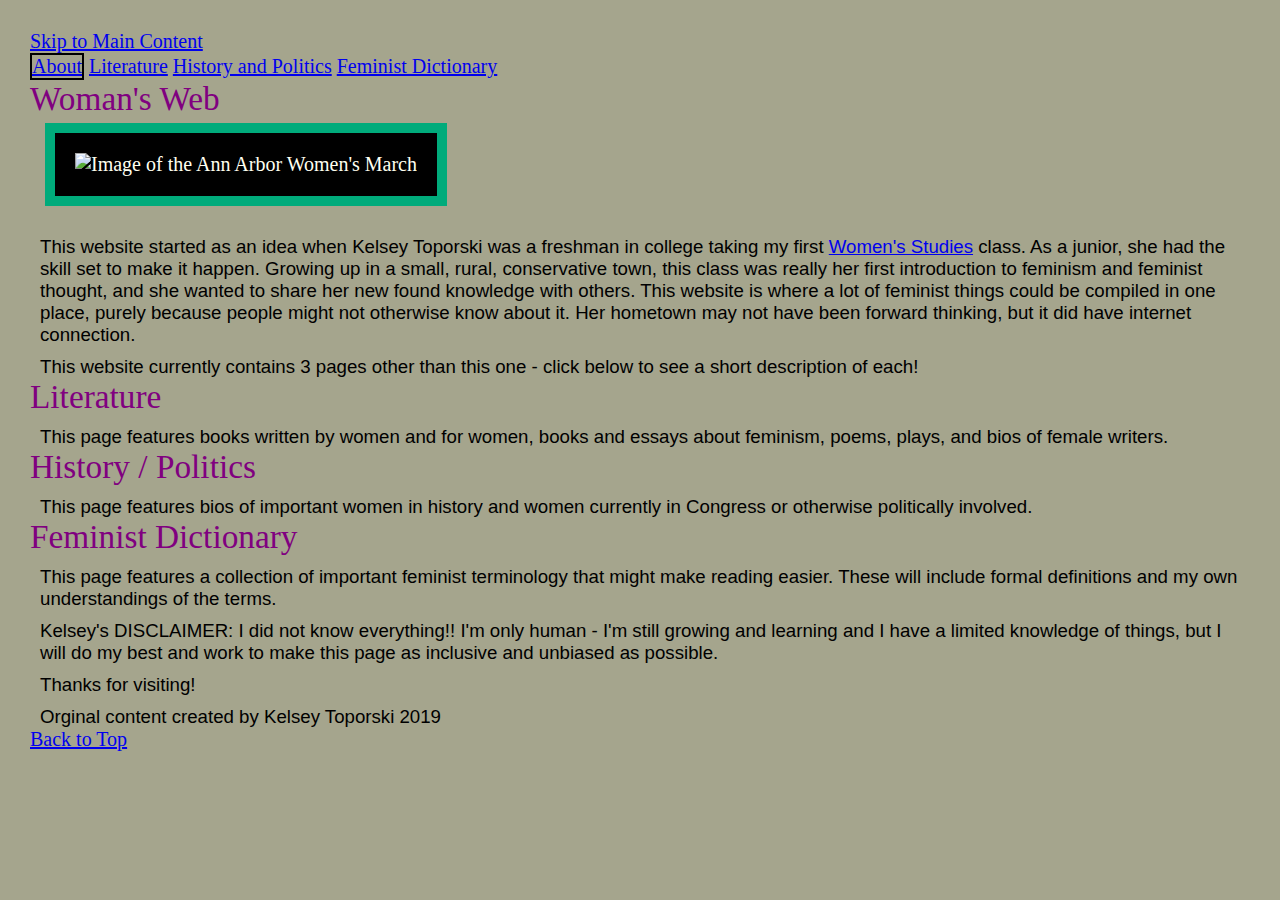
==== index.html @ eb3bd886 "Add files via upload" ====
<!DOCTYPE html>
<html lang="en">
<head>
  <meta charset="UTF-8">

  <meta name="viewport" content="width=device-width, initial-scale=1.0">

  <!-- connects to the stylesheets -->
  <link rel="stylesheet" href="css/reset.css">
  <link rel="stylesheet" href="css/style.css">

  <!-- connect to a Google font -->  
  <!-- connect to a Font Aweseom font -->
  <!-- connect to a favicon -->

  <title>Women's Web</title>
</head>

<body>
  <a href="#mainstuff">Skip to Main Content</a>
  <header>
    <nav>
        <ul>
          <li class="active"><a href="index.html">About</a></li>
          <li><a href="literature.html">Literature</a></li>
          <li><a href="history.html">History and Politics</a></li>
          <li><a href="femdict.html">Feminist Dictionary</a></li>
        </ul>
    </nav>
    <h1> Woman's Web </h1>
  </header>

  <main>
    <img src="images/women_march_pano.jpg" width="200" alt="Image of the Ann Arbor Women's March">

    <div>
      <p>
        This website started as an idea when Kelsey Toporski was a freshman in college taking my first <a href="https://lsa.umich.edu/women"> Women's Studies</a> class. As a junior, she had the skill set to make it happen. Growing up in a small, rural, conservative town, this class was really her first introduction to feminism and feminist thought, and she wanted to share her new found knowledge with others. This website is where a lot of feminist things could be compiled in one place, purely because people might not otherwise know about it. Her hometown may not have been forward thinking, but it did have internet connection.
      </p>
      <p>
        This website currently contains 3 pages other than this one - click below to see a short description of each!
      </p>
    </div>
    
    <h1>Literature</h1>
      <div>
        <p>
          This page features books written by women and for women, books and essays about feminism, poems, plays, and bios of female writers.
        </p>
      </div>
      <h1>History / Politics</h1>
      <div>
        <p>
          This page features bios of important women in history and women currently in Congress or otherwise politically involved.
        </p>
      </div>
    <h1>Feminist Dictionary</h1>
      <div>
        <p>
          This page features a collection of important feminist terminology that might make reading easier. These will include formal definitions and my own understandings of the terms.
        </p>
      </div>

    <div>
      <p>
        <span>Kelsey's DISCLAIMER:</span> I did not know everything!! I'm only human - I'm still growing and learning and I have a limited knowledge of things, but I will do my best and work to make this page as inclusive and unbiased as possible.
      </p>
    </div>
  </main>

  <footer>
    <p class="thanks">
      Thanks for visiting! <i></i>
    </p>
    <p>Orginal content created by Kelsey Toporski 2019</p>
    <a href="#main">Back to Top</a>
  </footer>
  </main>
</body>
</html>
---- css/style.css ----
body{
    padding: 10px;
    background-color: #a5a58d;
    font-size: 125%;
    margin: 20px 20px 0px 20px;
  }
  .container{
    grid-template-columns: 1fr;
    display: grid;
  }


  h1{
    line-height: normal;
    color: purple;
    font-size: 25pt;
  }

  h2{
    line-height: normal;
    color: #000000;
    font-size: 20pt;
  }

  p{
    font-family: Arial, Helvetica, sans-serif;
    font-size: 14pt;
    padding: 10px 0px 0px 10px
  }

  img{
    background-color: #000000;
    color: ivory;
    width: 500px;
    padding: 20px;
    margin: 5px 10px 20px 15px;
    border: 10px solid #00ab7b; 
  }
  li{
    display: inline-block;
  }
  element.style{
    grid-column: 1/ -1;
    grid-column-start: 2/4;
    grid-column-end: 1/-1;
    border: #000000;
  }
  .active{
    border: 2px solid #000000;
}
  #mainstuff{
  position: absolute;
  left: -10000px;
}
  header{
    width: fit-content;
   }
  .skip{
    position: absolute;
    left: -1000;
  }
  .skip:focus{
    position: absolute;
    left: -1000;
  }
  footer{
   width: fit-content;
  }
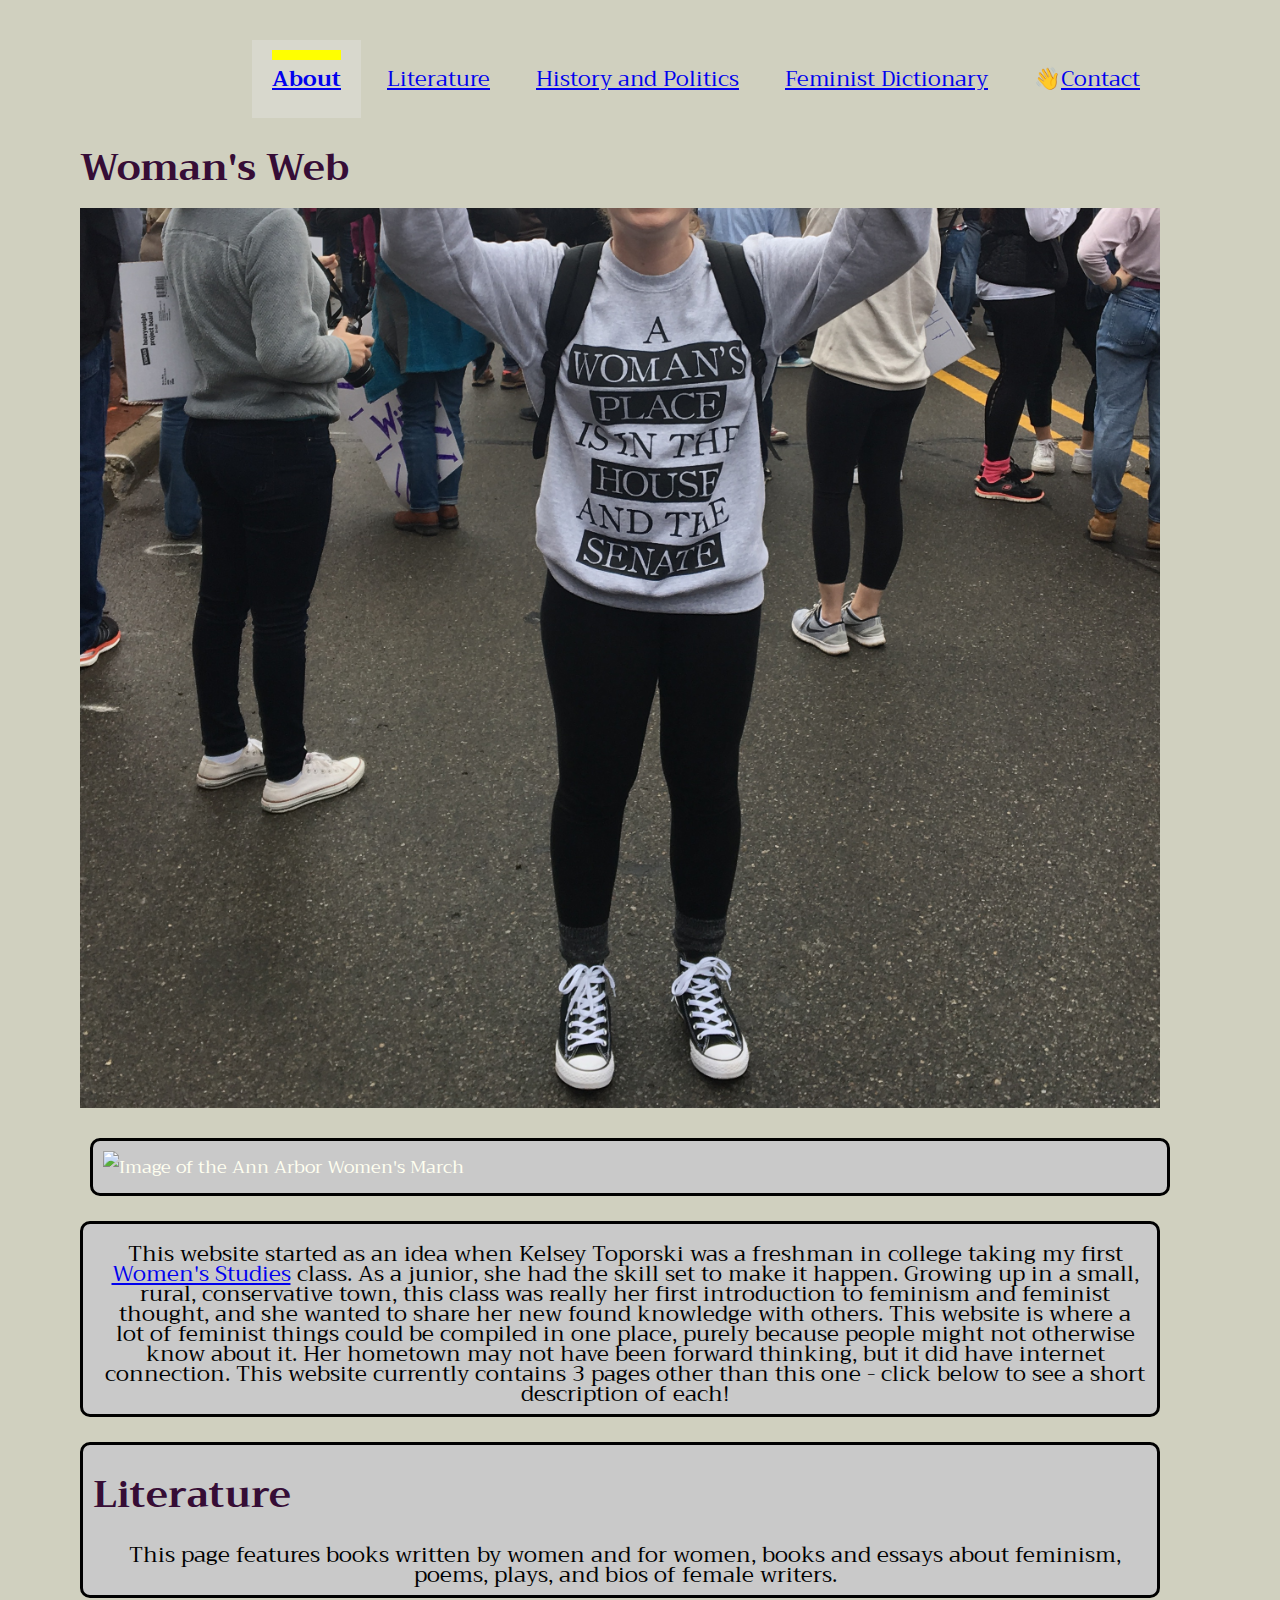
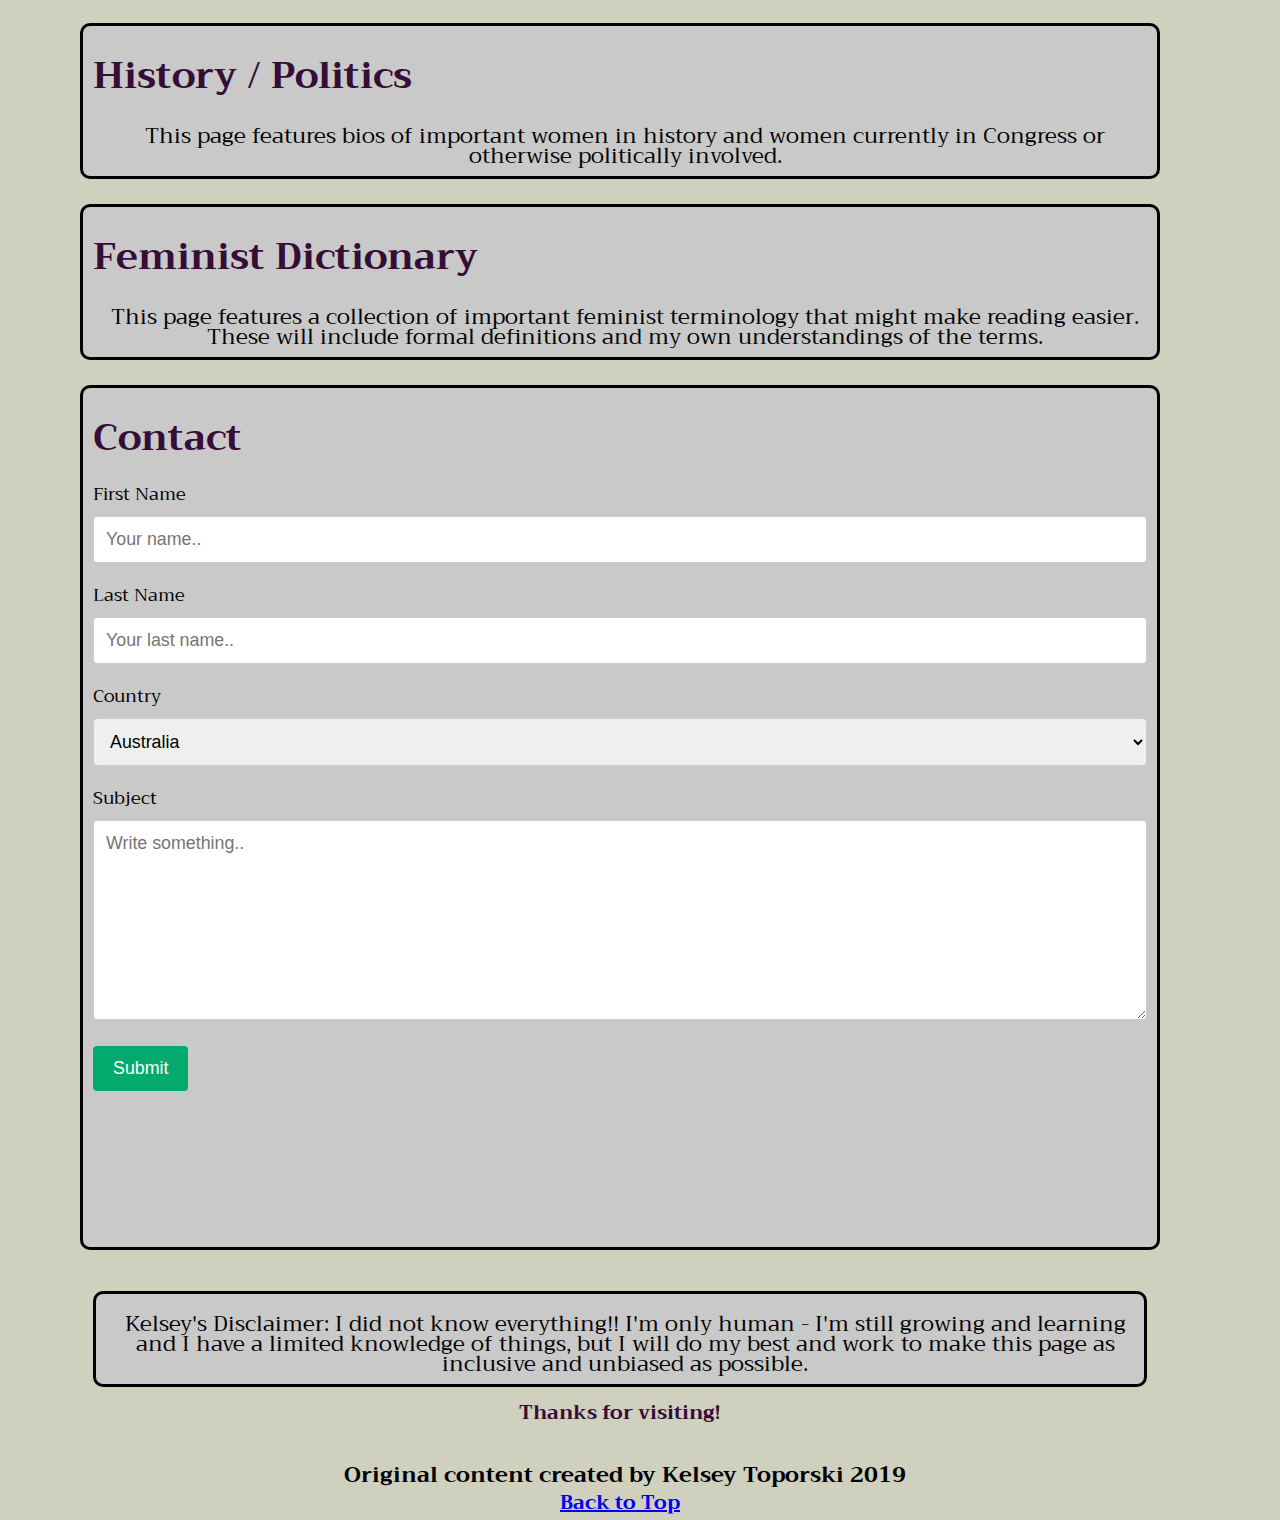
==== commit 2564e44e: "Add files via upload" ====
--- a/index.html
+++ b/index.html
@@ -10,71 +10,105 @@
   <link rel="stylesheet" href="css/style.css">
 
   <!-- connect to a Google font -->  
+  <link rel="stylesheet" href="https://fonts.googleapis.com/css?family=Trirong">
   <!-- connect to a Font Aweseom font -->
+  <link rel="stylesheet" href="https://cdnjs.cloudflare.com/ajax/libs/font-awesome/4.7.0/css/font-awesome.min.css">
   <!-- connect to a favicon -->
 
   <title>Women's Web</title>
 </head>
-
 <body>
-  <a href="#mainstuff">Skip to Main Content</a>
+  <a class="skip" href="#mainstuff">Skip to Main Content</a>
   <header>
-    <nav>
+    <nav> 
         <ul>
           <li class="active"><a href="index.html">About</a></li>
           <li><a href="literature.html">Literature</a></li>
           <li><a href="history.html">History and Politics</a></li>
           <li><a href="femdict.html">Feminist Dictionary</a></li>
+          <li>&#128075;<a href="#contact">Contact</a></li> 
         </ul>
     </nav>
     <h1> Woman's Web </h1>
+    <div class = "intro">
+    
+    </div>
   </header>
 
-  <main>
-    <img src="images/women_march_pano.jpg" width="200" alt="Image of the Ann Arbor Women's March">
-
-    <div>
+  <main class="container" id = "main">
+    <div class="womens-image">
+      <img src="images/women_march_pano.jpg" width="1200" alt="Image of the Ann Arbor Women's March">
+    </div>
+    
+    <div class="about-text" id = "about" tabindex="0">
       <p>
-        This website started as an idea when Kelsey Toporski was a freshman in college taking my first <a href="https://lsa.umich.edu/women"> Women's Studies</a> class. As a junior, she had the skill set to make it happen. Growing up in a small, rural, conservative town, this class was really her first introduction to feminism and feminist thought, and she wanted to share her new found knowledge with others. This website is where a lot of feminist things could be compiled in one place, purely because people might not otherwise know about it. Her hometown may not have been forward thinking, but it did have internet connection.
-      </p>
-      <p>
-        This website currently contains 3 pages other than this one - click below to see a short description of each!
+        This website started as an idea when Kelsey Toporski was a freshman in college taking my first <a href="https://lsa.umich.edu/wgs/undergraduates/undergraduate-courses.html"> Women's Studies</a> class. As a junior, she had the skill set to make it happen. Growing up in a small, rural, conservative town, this class was really her first introduction to feminism and feminist thought, and she wanted to share her new found knowledge with others. 
+        This website is where a lot of feminist things could be compiled in one place, purely because people might not otherwise know about it. Her hometown may not have been forward thinking, but it did have internet connection. This website currently contains 3 pages other than this one - click below to see a short description of each!
       </p>
     </div>
     
-    <h1>Literature</h1>
-      <div>
+    
+
+    <div class="literature text" id="literature" tabindex="0">
+      <h1>Literature</h1>
         <p>
           This page features books written by women and for women, books and essays about feminism, poems, plays, and bios of female writers.
         </p>
       </div>
+
+      <div class="history text" id="history" tabindex="0">
       <h1>History / Politics</h1>
-      <div>
         <p>
           This page features bios of important women in history and women currently in Congress or otherwise politically involved.
         </p>
       </div>
-    <h1>Feminist Dictionary</h1>
-      <div>
+
+      <div class="feminist text" id="feminist" tabindex="0">
+      <h1>Feminist Dictionary</h1>
         <p>
           This page features a collection of important feminist terminology that might make reading easier. These will include formal definitions and my own understandings of the terms.
         </p>
       </div>
+      <div id = "contact" class="contact text" tabindex="0">
+        <h1>Contact</h1>
+        <form action="action_page.php">
 
-    <div>
+          <label for="fname">First Name</label>
+          <input type="text" id="fname" name="firstname" placeholder="Your name..">
+      
+          <label for="lname">Last Name</label>
+          <input type="text" id="lname" name="lastname" placeholder="Your last name..">
+      
+          <label for="country">Country</label>
+          <select id="country" name="country">
+            <option value="australia">Australia</option>
+            <option value="canada">Canada</option>
+            <option value="usa">USA</option>
+          </select>
+      
+          <label for="subject">Subject</label>
+          <textarea id="subject" name="subject" placeholder="Write something.." style="height:200px"></textarea>
+      
+          <input type="submit" value="Submit">
+      
+        </form>
+
+    <div class="disclaimer" id="disc" tabindex="0">
       <p>
-        <span>Kelsey's DISCLAIMER:</span> I did not know everything!! I'm only human - I'm still growing and learning and I have a limited knowledge of things, but I will do my best and work to make this page as inclusive and unbiased as possible.
+        <span>Kelsey's Disclaimer:</span> I did not know everything!! I'm only human - I'm still growing and learning and I have a limited knowledge of things, but I will do my best and work to make this page as inclusive and unbiased as possible.
       </p>
     </div>
-  </main>
 
-  <footer>
-    <p class="thanks">
-      Thanks for visiting! <i></i>
-    </p>
-    <p>Orginal content created by Kelsey Toporski 2019</p>
-    <a href="#main">Back to Top</a>
-  </footer>
-  </main>
+
+ 
+</main>
+<footer>
+  <!-- <p class="thanks"> -->
+  <div class = "thanks" id="thankstext" tabindex="0">
+    Thanks for visiting! <i class="far fa-grin"> </i>
+  <p>Original content created by Kelsey Toporski 2019</p>
+  <a href="#top" class="tops">Back to Top</a>
+</div>
+</footer>
 </body>
-</html>
+</html>--- a/css/style.css
+++ b/css/style.css
@@ -1,68 +1,327 @@
 body{
     padding: 10px;
-    background-color: #a5a58d;
-    font-size: 125%;
-    margin: 20px 20px 0px 20px;
-  }
+    background-color: #d0d0bf;
+    font-size: 18px;
+    margin: 20px 110px 20px 70px;
+    font-family: "Trirong", serif;
+    align-content: left;
+  }
+  .womens-image{
+    background-color: #000000;
+    color: ivory;
+    width: 100%;
+    padding: 7px;
+    margin: 0px 10px 0px 10px;
+    border: 7px solid #45957e; 
+    border-radius: 5px;
+  }
+  .image{
+    background-color:#000000;
+    color: ivory;
+    width: 20%;
+    padding: 7px;
+    margin: 5px 10px 5px 10px;
+    border: 7px solid #45957e; 
+    border-radius: 5px;
+  }
+    
+  .active{
+    text-decoration-color: yellow;
+    text-decoration-line: overline;
+    text-decoration-thickness: 10px; 
+    background-color: rgb(216, 216, 205);
+    font-weight: bold;
+  }
+
+  .title{
+    color: white;
+  }
+
   .container{
+    display: grid;
     grid-template-columns: 1fr;
-    display: grid;
-  }
+    row-gap: 25px;
+    flex-direction: column;
+  }
+  .container div{
+    border-radius: 10px;
+    border: 3px solid black;
+    padding: 10px;
+    background-color: #c9c9c9; 
+  }
+
+  .intro{
+    background-image: url(../images/women_march_me.jpg);
+    background-color: #cbcbcb;
+    min-height: 900px;
+    background-attachment: fixed;
+    background-position: center;
+    background-repeat:no-repeat;
+    background-size: cover;
+    color: aliceblue;
+  }
+
+  .intro:hover {
+    filter:contrast(65%);
+  }
+
+
+  li{
+    display: inline;
+    padding: 20px 20px 20px 20px;
+    text-align: right;
+  }
+
+  .active{
+    text-decoration-color: yellow;
+    text-decoration-line: overline;
+    text-decoration-thickness: 10px; 
+    background-color: rgb(216, 216, 205);
+    font-weight: bold;
+  }
+
+   a.skip{
+    background: white;
+    padding: 6px;
+    -webkit-transition: top 1s ease-out;
+    transition: left 1s ease-out;
+    z-index: 1;
+    position: absolute;
+    left: -400px;
+    top: -200px; 
+  }
+
+  .skip:focus{
+  top: 20px ;
+  left: 0px;
+  text-decoration-color: yellow;
+  text-decoration-line: overline;
+  text-decoration-thickness: 10px;
+  background-color: rgb(216, 216, 205);
+  color: blue;
+  font-weight: bold;
+}
+
+  /* ADD NAV // Fix errors on inspectors*/
+
+  nav{
+    padding: 10px 0px 10px 0px;
+    margin: 20px 0px 20px 0px;
+    text-align: right;
+    font-family: "Trirong", serif;
+    font-size: larger;
+  }
+  nav a:focus{
+    text-decoration-color: yellow;
+    text-decoration-line: overline;
+    text-decoration-thickness: 10px;
+    font-weight: bold;
+    }
 
 
   h1{
+    font-family: "Trirong", serif;
     line-height: normal;
-    color: purple;
-    font-size: 25pt;
+    color: rgb(54, 13, 54);
+    font-size: 28pt;
+    font-weight: bold;
+    line-height: 80px;
   }
 
   h2{
+    font-family: "Trirong", serif;
     line-height: normal;
     color: #000000;
-    font-size: 20pt;
-  }
-
+    font-size: 25pt;
+    line-height: 80px;
+    font-weight: bold;
+    margin: 65px 0px 0px 0px;
+  }
+
+  h3{
+    font-family: "Trirong", serif;
+    line-height: normal;
+    color: #000000;
+    font-size: 15pt;
+    line-height: 80px;
+    font-weight: bold;
+  }
   p{
-    font-family: Arial, Helvetica, sans-serif;
-    font-size: 14pt;
-    padding: 10px 0px 0px 10px
-  }
-
-  img{
-    background-color: #000000;
-    color: ivory;
-    width: 500px;
-    padding: 20px;
-    margin: 5px 10px 20px 15px;
-    border: 10px solid #00ab7b; 
-  }
-  li{
-    display: inline-block;
-  }
-  element.style{
-    grid-column: 1/ -1;
-    grid-column-start: 2/4;
-    grid-column-end: 1/-1;
-    border: #000000;
-  }
-  .active{
-    border: 2px solid #000000;
+    font-family: "Trirong", serif;
+    padding: 10px 0px 0px 10px;
+    color: black;
+    line-height: 20px;
+    margin: auto;
+    text-align: left;
+  }
+  .disclaimer{
+    width: fit-content;
+    position:relative;
+    top: 100px;
+    width: 100%;
+    color: rgb(54, 13, 54);
+    font-weight: bold;
+    text-align: center;
+    margin-top: 100px;
+    margin-bottom: -50px;
+    font-family: "Trirong", serif;
+   }
+  footer p{
+    font-family: "Trirong", serif;
+    font-size: 12pt;
+    font-weight: bold;
+    color: black;
+    text-align: center;
+    margin-top: 25px;
+  } 
+  footer{
+    margin-top: 100px;
+    margin-bottom: 50px;
+  }
+/* TEST this code */
+  main{
+    /* font-family: 'Courier New', Courier, monospace; */
+    font-family: "Trirong", serif;
+    margin-top: 30px;
+  }
+  /* TEST this code */
+  div p{
+    /* font-family: 'Courier New', Courier, monospace; */
+    font-family: "Trirong", serif;
+    text-align: center;
+    font-size: 22px;
+  }
+  /* TEST this code to add bullet points on lists */
+   /* .ul{
+    list-style-type: circle;
+  } */
+
+
+input[type=text], select, textarea {
+  width: 100%;
+  padding: 12px; 
+  border: 1px solid #ccc; 
+  border-radius: 4px; 
+  box-sizing: border-box; 
+  margin-top: 6px; 
+  margin-bottom: 16px; 
+  resize: vertical 
 }
-  #mainstuff{
-  position: absolute;
-  left: -10000px;
+
+input[type=submit] {
+  background-color: #04AA6D;
+  color: white;
+  padding: 12px 20px;
+  border: none;
+  border-radius: 4px;
+  cursor: pointer;
 }
-  header{
+
+
+/* Need to test below code */
+
+  .thanks{
+  width: fit-content;
+   position:relative;
+   top: 100px;
+   width: 100%;
+   color: rgb(54, 13, 54);
+   font-weight: bold;
+   text-align: center;
+   margin-top: -55px;
+   margin-bottom: 10px;
+   font-size: 20px;
+  }
+
+
+  .original{
     width: fit-content;
-   }
-  .skip{
-    position: absolute;
-    left: -1000;
-  }
-  .skip:focus{
-    position: absolute;
-    left: -1000;
-  }
-  footer{
-   width: fit-content;
-  }
+    position:relative;
+    top: 100px;
+    width: 100%;
+    color: rgb(54, 13, 54);
+    font-weight: bold;
+    text-align: center;
+    margin-top: -15px;
+    margin-bottom: 95px;
+  }
+
+
+  dl{
+    display: grid;
+    grid-template-columns: 15% 38% 38%;
+    row-gap: 50px;
+    column-gap: 50px;
+    margin: auto;
+    border-radius: 25px;
+  }
+
+  dt{
+    text-align: left;
+    font-weight: bold;
+    /* font-family: 'Courier New', Courier, monospace; */
+    font-family: "Trirong", serif;
+    margin-top: 50px;
+  }
+  dd{
+    text-align: left;
+    /* font-family: 'Courier New', Courier, monospace; */
+    font-family: "Trirong", serif;
+    font-weight: bold;
+    margin-top: 50px;
+  }
+  .person{
+    /* font-family: 'Courier New', Courier, monospace; */
+    font-family: "Trirong", serif;
+    font-weight: bold;
+    text-align: left; 
+    margin-left: 22px;
+  } 
+  .about{
+    /* font-family: 'Courier New', Courier, monospace; */
+    font-family: "Trirong", serif;
+    font-weight: bold;
+    text-align: center; 
+    margin-bottom: 7px;
+    margin-top: 15px;
+  } 
+  .abouttext{
+    /* font-family: 'Courier New', Courier, monospace; */
+    font-family: "Trirong", serif;
+    font-weight: bold;
+    text-align: left; 
+    margin-bottom: 35px;
+    margin-top: -10px;
+  }
+
+  .key{
+    /* font-family: 'Courier New', Courier, monospace; */
+    font-family: "Trirong", serif;
+    font-weight: bold;
+    text-align: center; 
+    margin-bottom: 7px;
+    margin-top: 15px;
+  } 
+  .keytext{
+    /* font-family: 'Courier New', Courier, monospace; */
+    font-family: "Trirong", serif;
+    font-weight: bold;
+    text-align: left; 
+    margin-bottom: 35px;
+    margin-top: -10px;
+  } 
+ 
+
+
+  /* @media screen and (min-width: 800px){
+    nav{
+      padding-top: 35px;
+      text-align: right;
+    } 
+  
+    nav li{
+      margin-left: 5%;
+      margin-right:0;
+    }
+
+  }  */